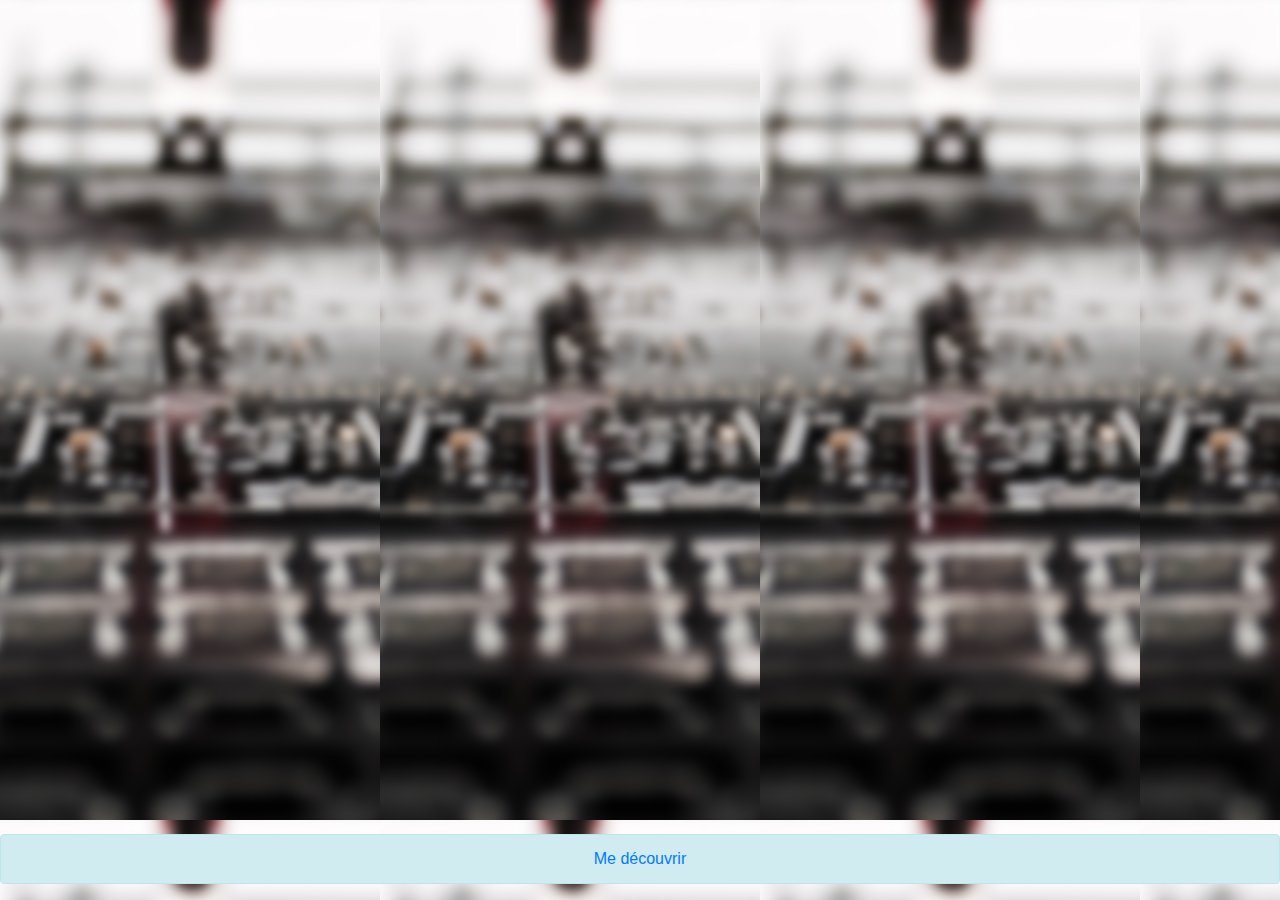
==== accueil.html @ 7f7cb5ca "premier commit" ====
<!DOCTYPE html>
<html lang="en">
<head>
    <meta charset="UTF-8">
    <meta name="viewport" content="width=device-width, initial-scale=1.0">
    <meta http-equiv="X-UA-Compatible" content="ie=edge">
    <link rel="stylesheet" href="https://maxcdn.bootstrapcdn.com/bootstrap/4.0.0/css/bootstrap.min.css" integrity="sha384-Gn5384xqQ1aoWXA+058RXPxPg6fy4IWvTNh0E263XmFcJlSAwiGgFAW/dAiS6JXm" crossorigin="anonymous">
    <link rel="stylesheet" href="style.css">
    <title>>Portfolio</title>
</head>
<body>
    <div class="fixed-bottom">
        <div class="alert alert-info" role="alert">
            <div class="d-flex justify-content-around">
                <a href="index.html">Me découvrir</a>
            </div>
        </div>
    </div>
</body>
</html>
---- style.css ----
body{
    background-image: url("img/background-xs.jpg");

}
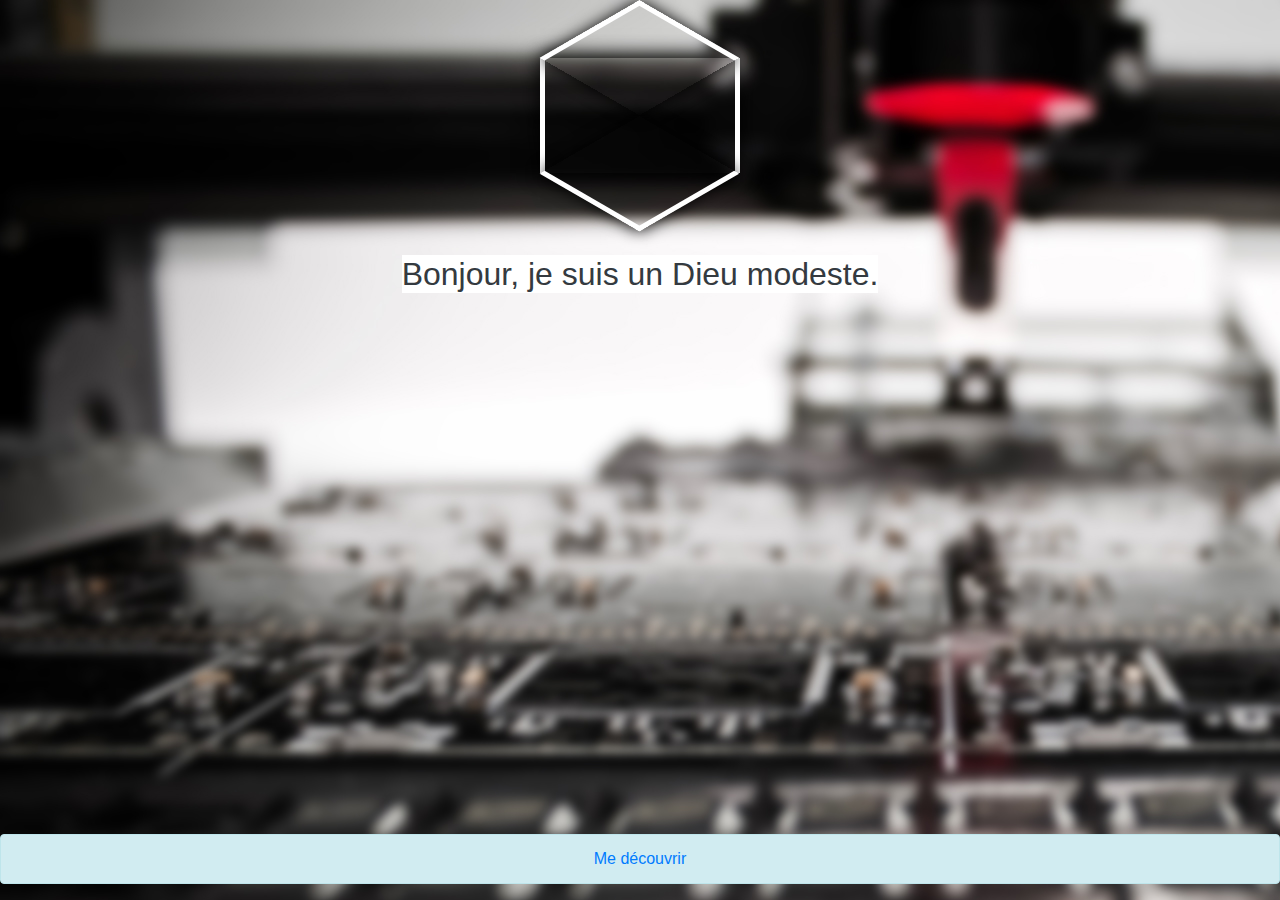
==== commit 07544ce0: "MAJ 20190124" ====
--- a/accueil.html
+++ b/accueil.html
@@ -6,9 +6,20 @@
     <meta http-equiv="X-UA-Compatible" content="ie=edge">
     <link rel="stylesheet" href="https://maxcdn.bootstrapcdn.com/bootstrap/4.0.0/css/bootstrap.min.css" integrity="sha384-Gn5384xqQ1aoWXA+058RXPxPg6fy4IWvTNh0E263XmFcJlSAwiGgFAW/dAiS6JXm" crossorigin="anonymous">
     <link rel="stylesheet" href="style.css">
-    <title>>Portfolio</title>
+    <title>Portfolio</title>
 </head>
 <body>
+    <div class="placement">
+        <div class="hexagon">
+            <div class="hexTop"></div>
+            <div class="hexBottom"></div>
+        </div>
+    </div>
+    <div class="container accroche">
+        <div class="row justify-content-md-center">
+            <h2 class="text-dark bg-white">Bonjour, je suis un Dieu modeste.</h2>
+        </div>
+    </div>
     <div class="fixed-bottom">
         <div class="alert alert-info" role="alert">
             <div class="d-flex justify-content-around">
--- a/style.css
+++ b/style.css
@@ -1,4 +1,88 @@
 body{
-    background-image: url("img/background-xs.jpg");
+    background-image: url("img/background-xl.jpg");
+}
 
-}+.hexagon {
+    position: relative;
+    width: 200px; 
+    height: 115.47px;
+    margin: 57.74px 0;
+    background-image: url("img/IMG_8599.JPG");
+    background-size: auto 219.3931px;
+    background-position: center;
+    box-shadow: 0 0 20px rgba(0,0,0,1);
+    border-left: solid 5px #ffffff;
+    border-right: solid 5px #ffffff;
+  }
+  
+  .hexTop,
+  .hexBottom {
+    position: absolute;
+    z-index: 1;
+    width: 141.42px;
+    height: 141.42px;
+    overflow: hidden;
+    -webkit-transform: scaleY(0.5774) rotate(-45deg);
+    -ms-transform: scaleY(0.5774) rotate(-45deg);
+    transform: scaleY(0.5774) rotate(-45deg);
+    background: inherit;
+    left: 24.29px;
+    box-shadow: 0 0 20px rgba(0,0,0,1);
+  }
+  
+  /*counter transform the bg image on the caps*/
+  .hexTop:after,
+  .hexBottom:after {
+    content: "";
+    position: absolute;
+    width: 190.0000px;
+    height: 109.69655114602891px;
+    -webkit-transform:  rotate(45deg) scaleY(1.7321) translateY(-54.8483px);
+    -ms-transform:      rotate(45deg) scaleY(1.7321) translateY(-54.8483px);
+    transform:          rotate(45deg) scaleY(1.7321) translateY(-54.8483px);
+    -webkit-transform-origin: 0 0;
+    -ms-transform-origin: 0 0;
+    transform-origin: 0 0;
+    background: inherit;
+  }
+  
+  .hexTop {
+    top: -70.7107px;
+    border-top: solid 7.0711px #ffffff;
+    border-right: solid 7.0711px #ffffff;
+  }
+  
+  .hexTop:after {
+    background-position: center top;
+  }
+  
+  .hexBottom {
+    bottom: -70.7107px;
+    border-bottom: solid 7.0711px #ffffff;
+    border-left: solid 7.0711px #ffffff;
+  }
+  
+  .hexBottom:after {
+    background-position: center bottom;
+  }
+  
+  .hexagon:after {
+    content: "";
+    position: absolute;
+    top: 2.8868px;
+    left: 0;
+    width: 190.0000px;
+    height: 109.6966px;
+    z-index: 2;
+    background: inherit;
+  }
+
+  .placement{
+    display: flex;
+    justify-content: center;
+    align-items: center;
+  }
+
+  .accroche{
+    padding: 24px;
+  }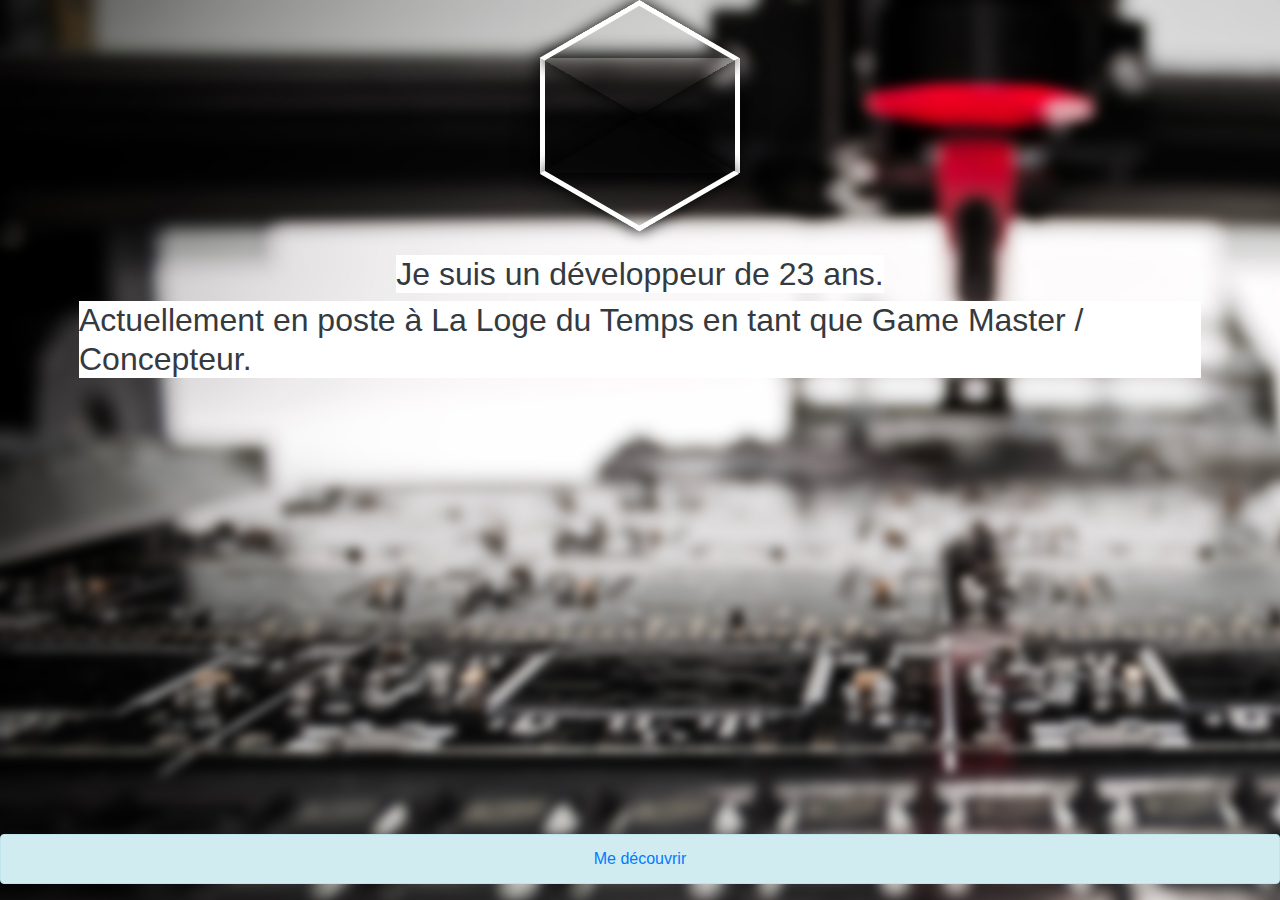
==== commit e5e46759: "Ajout des logos" ====
--- a/accueil.html
+++ b/accueil.html
@@ -17,7 +17,8 @@
     </div>
     <div class="container accroche">
         <div class="row justify-content-md-center">
-            <h2 class="text-dark bg-white">Bonjour, je suis un Dieu modeste.</h2>
+            <h2 class="text-dark bg-white">Je suis un développeur de 23 ans.</h2>
+            <h2 class="text-dark bg-white">Actuellement en poste à La Loge du Temps en tant que Game Master / Concepteur.</h2>
         </div>
     </div>
     <div class="fixed-bottom">
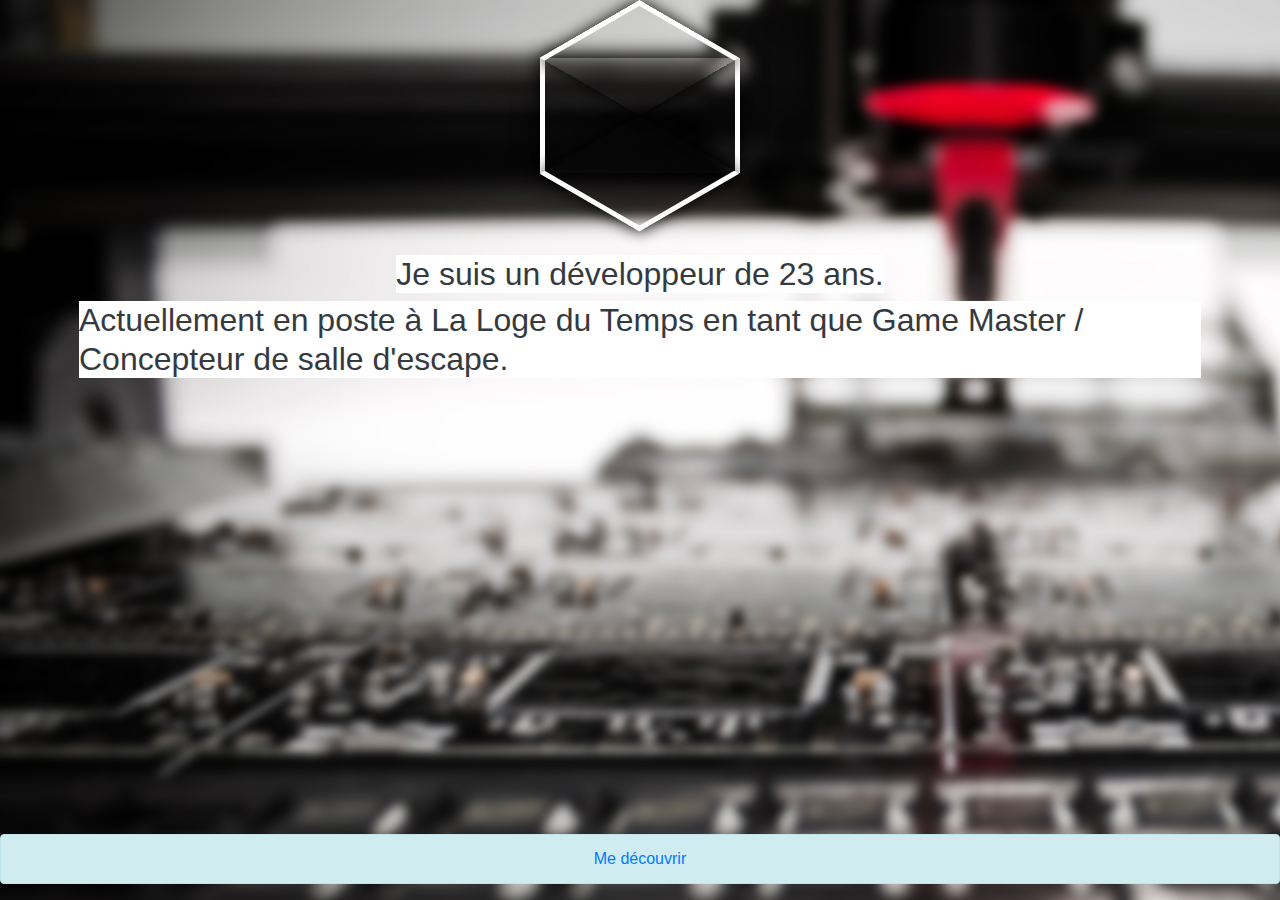
==== commit 76910df2: "Ajout de la navbar" ====
--- a/accueil.html
+++ b/accueil.html
@@ -6,7 +6,7 @@
     <meta http-equiv="X-UA-Compatible" content="ie=edge">
     <link rel="stylesheet" href="https://maxcdn.bootstrapcdn.com/bootstrap/4.0.0/css/bootstrap.min.css" integrity="sha384-Gn5384xqQ1aoWXA+058RXPxPg6fy4IWvTNh0E263XmFcJlSAwiGgFAW/dAiS6JXm" crossorigin="anonymous">
     <link rel="stylesheet" href="style.css">
-    <title>Portfolio</title>
+    <title>Emmanuel JUD</title>
 </head>
 <body>
     <div class="placement">
@@ -18,7 +18,7 @@
     <div class="container accroche">
         <div class="row justify-content-md-center">
             <h2 class="text-dark bg-white">Je suis un développeur de 23 ans.</h2>
-            <h2 class="text-dark bg-white">Actuellement en poste à La Loge du Temps en tant que Game Master / Concepteur.</h2>
+            <h2 class="text-dark bg-white">Actuellement en poste à La Loge du Temps en tant que Game Master / Concepteur de salle d'escape.</h2>
         </div>
     </div>
     <div class="fixed-bottom">
